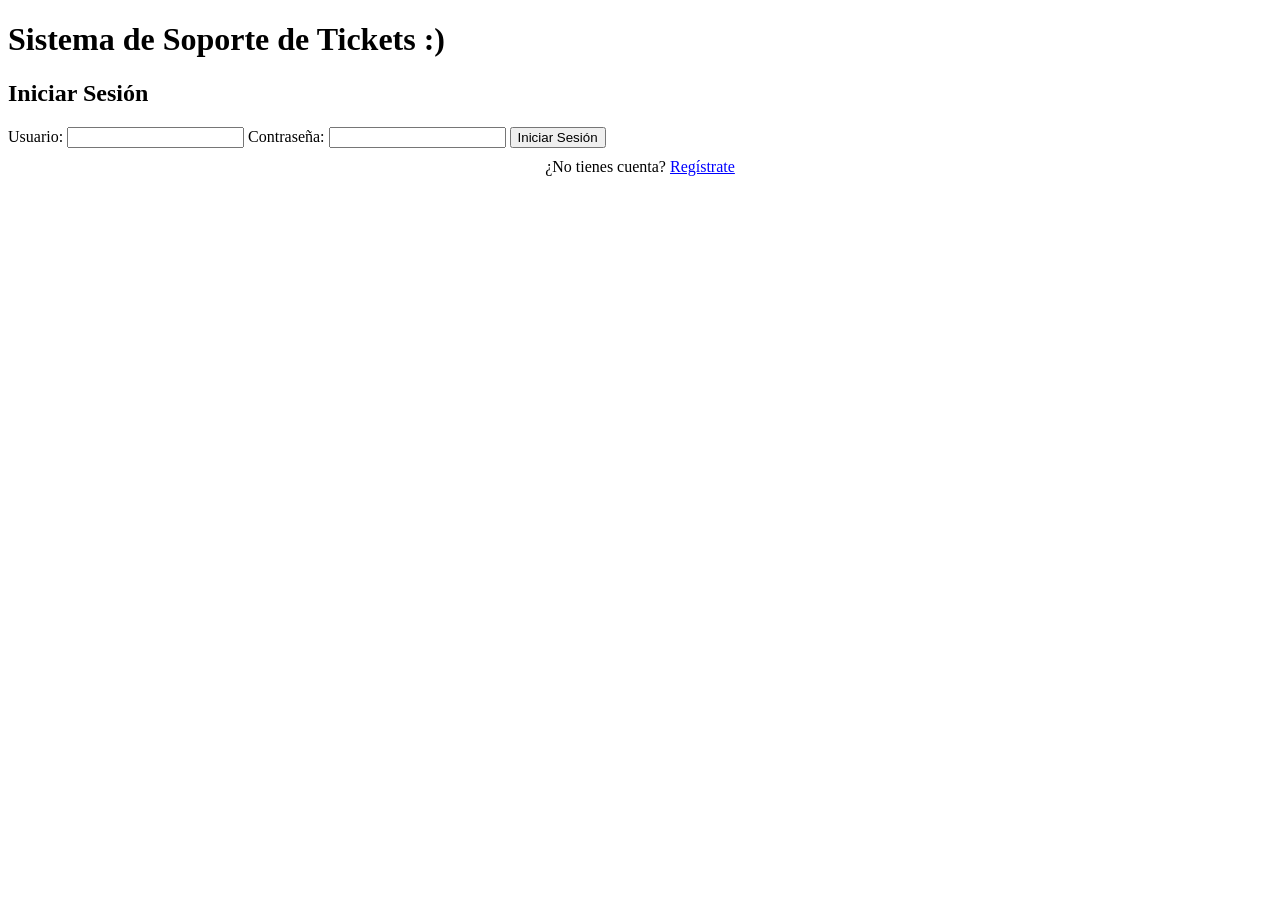
==== index.html @ e188f4b5 "Add files via upload" ====
<!DOCTYPE html>
<html lang="es">
<head>
  <title>Sistema Soporte de Tickets</title>
  <meta charset="UTF-8">
  <link rel="stylesheet" href="styles.css">
</head>
<body>
  <header>
    <h1>Sistema de Soporte de Tickets :)</h1>
  </header>
  <main>
    <div class="container">
      <section id="login-form">
        <h2>Iniciar Sesión</h2>
        <form action="validar.php" method="get">
          <label for="username">Usuario:</label>
          <input type="text" id="username" name="username" required>
          <label for="password">Contraseña:</label>
          <input type="password" id="password" name="password" required>
          <button type="submit">Iniciar Sesión</button>
        </form>
        <p style="text-align: center; margin-top: 10px;">¿No tienes cuenta? <a href="registro.html" style="color: blue;">Regístrate</a></p>
      </section>
    </div>
  </main>
</body>
</html>
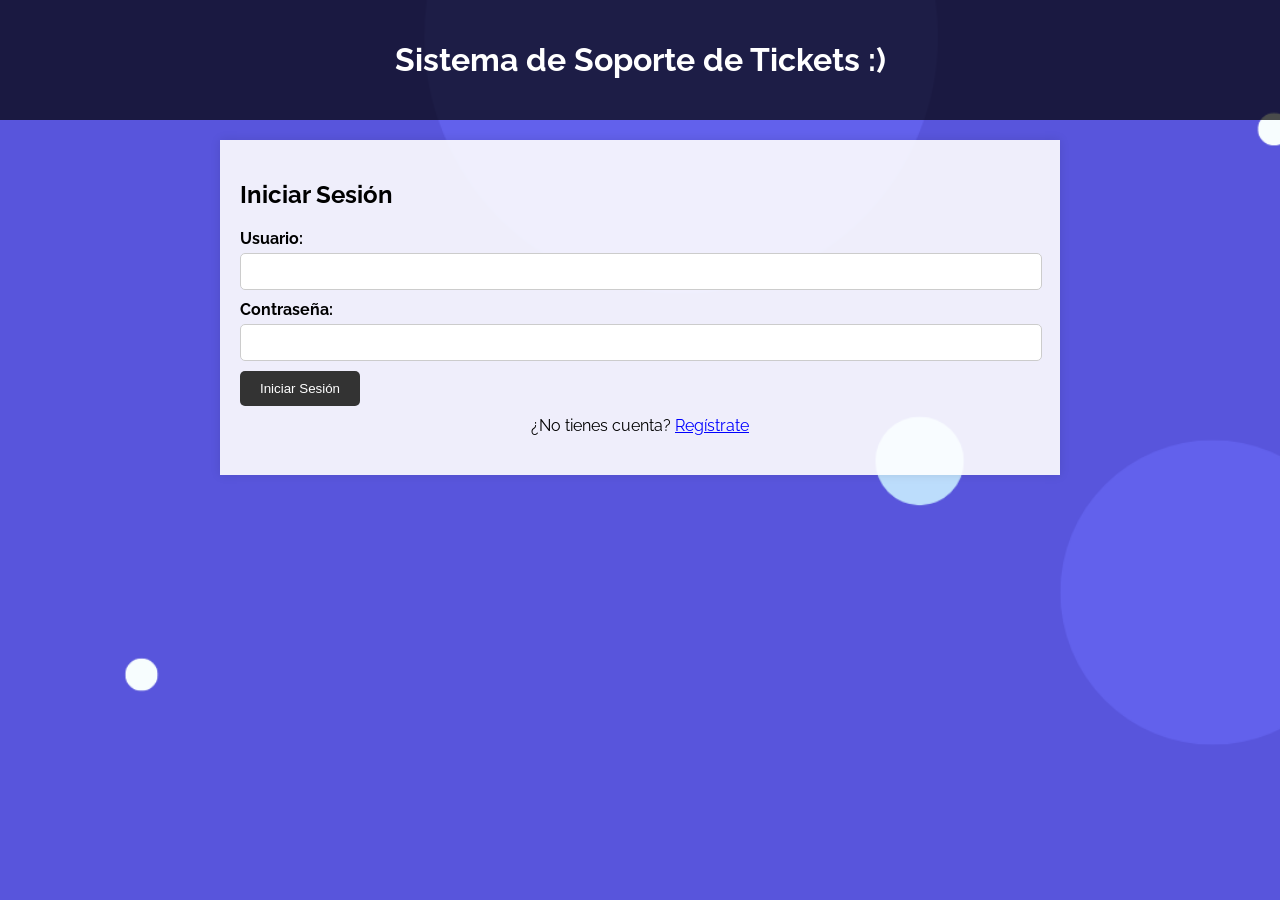
==== commit 528c1430: "s" ====
--- a/index.html
+++ b/index.html
@@ -1,28 +1,28 @@
-<!DOCTYPE html>
-<html lang="es">
-<head>
-  <title>Sistema Soporte de Tickets</title>
-  <meta charset="UTF-8">
-  <link rel="stylesheet" href="styles.css">
-</head>
-<body>
-  <header>
-    <h1>Sistema de Soporte de Tickets :)</h1>
-  </header>
-  <main>
-    <div class="container">
-      <section id="login-form">
-        <h2>Iniciar Sesión</h2>
-        <form action="validar.php" method="get">
-          <label for="username">Usuario:</label>
-          <input type="text" id="username" name="username" required>
-          <label for="password">Contraseña:</label>
-          <input type="password" id="password" name="password" required>
-          <button type="submit">Iniciar Sesión</button>
-        </form>
-        <p style="text-align: center; margin-top: 10px;">¿No tienes cuenta? <a href="registro.html" style="color: blue;">Regístrate</a></p>
-      </section>
-    </div>
-  </main>
-</body>
-</html>
+<!DOCTYPE html>
+<html lang="es">
+<head>
+  <title>Sistema Soporte de Tickets</title>
+  <meta charset="UTF-8">
+  <link rel="stylesheet" href="styles.css">
+</head>
+<body>
+  <header>
+    <h1>Sistema de Soporte de Tickets :)</h1>
+  </header>
+  <main>
+    <div class="container">
+      <section id="login-form">
+        <h2>Iniciar Sesión</h2>
+        <form action="validar.php" method="get">
+          <label for="username">Usuario:</label>
+          <input type="text" id="username" name="username" required>
+          <label for="password">Contraseña:</label>
+          <input type="password" id="password" name="password" required>
+          <button type="submit">Iniciar Sesión</button>
+        </form>
+        <p style="text-align: center; margin-top: 10px;">¿No tienes cuenta? <a href="registro.html" style="color: blue;">Regístrate</a></p>
+      </section>
+    </div>
+  </main>
+</body>
+</html>
--- a/styles.css
+++ b/styles.css
@@ -0,0 +1,92 @@
+@font-face {
+  font-family: 'Raleway';
+  src: url('static/fonts/Raleway-VariableFont_wght.ttf') format('truetype');
+  font-weight: 100 900;
+  font-style: normal;
+}
+
+body {
+  font-family: 'Raleway', Arial, sans-serif;
+  margin: 0;
+  padding: 0;
+  background: url('asset/Fondo.png') no-repeat center center fixed;
+  background-size: cover;
+  background-color: #f4f4f4;
+}
+
+header {
+  background-color: rgba(0, 0, 0, 0.7); /* Fondo semi-transparente */
+  color: #fff;
+  padding: 20px;
+  text-align: center;
+}
+
+nav ul {
+  list-style-type: none;
+  margin: 0;
+  padding: 0;
+  text-align: center;
+}
+
+nav li {
+  display: inline;
+  margin-right: 20px;
+}
+
+nav a {
+  color: #fff;
+  text-decoration: none;
+  font-size: 18px;
+}
+
+main {
+  padding: 20px;
+}
+
+.container {
+  max-width: 800px;
+  margin: 0 auto;
+  background-color: rgba(255, 255, 255, 0.9); /* Fondo semi-transparente */
+  padding: 20px;
+  box-shadow: 0 0 10px rgba(0, 0, 0, 0.1);
+}
+
+section {
+  margin-bottom: 20px;
+}
+
+form label {
+  display: block;
+  margin-bottom: 5px;
+  font-weight: bold;
+}
+
+form input,
+form textarea {
+  width: calc(100% - 20px);
+  padding: 10px;
+  margin-bottom: 10px;
+  border: 1px solid #ccc;
+  border-radius: 5px;
+}
+
+form button {
+  background-color: #333;
+  color: #fff;
+  padding: 10px 20px;
+  border: none;
+  border-radius: 5px;
+  cursor: pointer;
+}
+
+form button:hover {
+  background-color: #555;
+}
+
+#ticket-list li {
+  background-color: #f2f2f2;
+  padding: 10px;
+  margin-bottom: 10px;
+  border: 1px solid #ccc;
+  border-radius: 5px;
+}
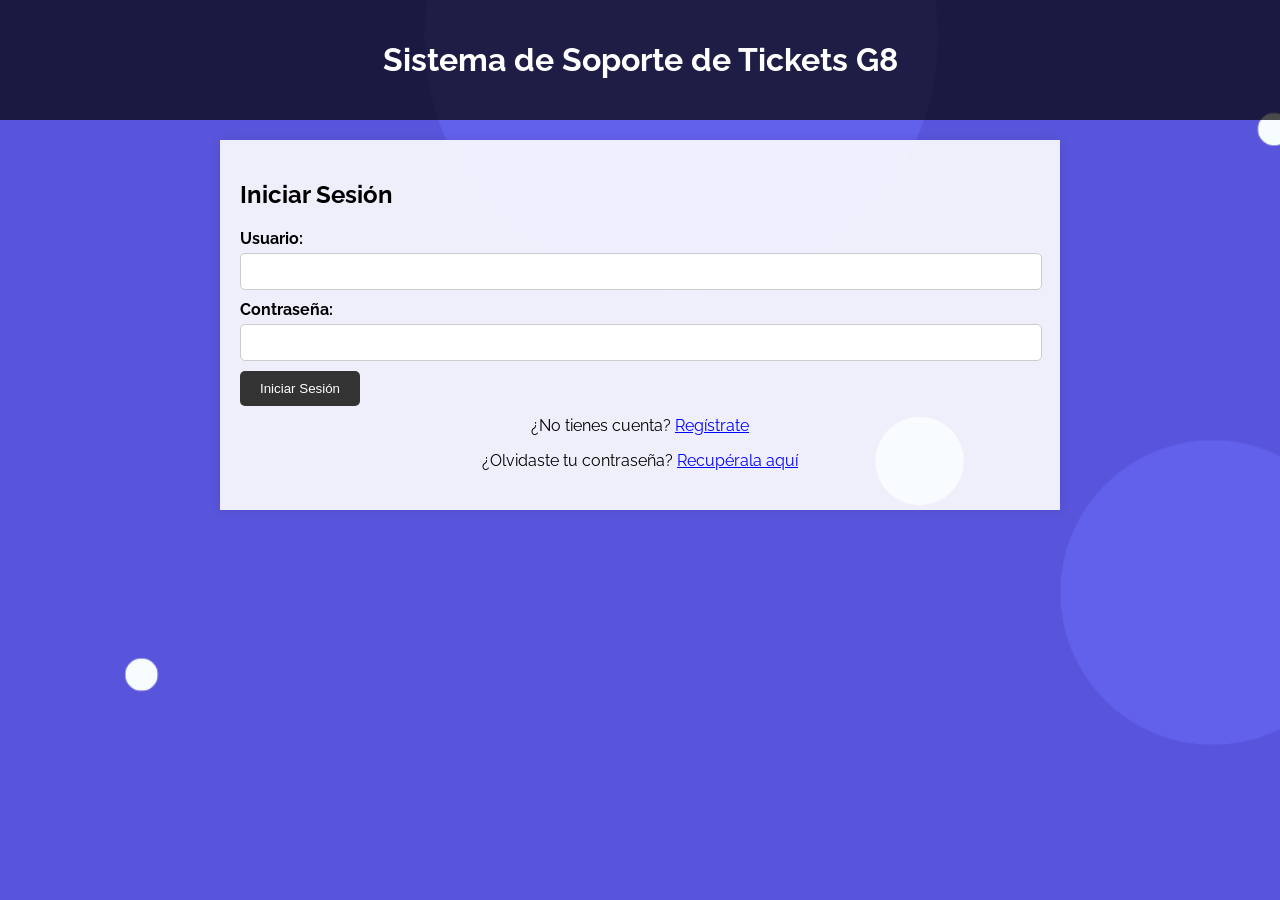
==== commit 26236fd5: "a" ====
--- a/index.html
+++ b/index.html
@@ -7,7 +7,7 @@
 </head>
 <body>
   <header>
-    <h1>Sistema de Soporte de Tickets :)</h1>
+    <h1>Sistema de Soporte de Tickets G8</h1>
   </header>
   <main>
     <div class="container">
@@ -20,7 +20,10 @@
           <input type="password" id="password" name="password" required>
           <button type="submit">Iniciar Sesión</button>
         </form>
-        <p style="text-align: center; margin-top: 10px;">¿No tienes cuenta? <a href="registro.html" style="color: blue;">Regístrate</a></p>
+        <p style="text-align: center; margin-top: 10px;">¿No tienes cuenta? <a href="registro.php" style="color: blue;">Regístrate</a></p>
+        
+        <!-- Agregar enlace para recuperar cuenta -->
+        <p style="text-align: center; margin-top: 10px;">¿Olvidaste tu contraseña? <a href="recuperar_cuenta.php" style="color: blue;">Recupérala aquí</a></p>
       </section>
     </div>
   </main>
